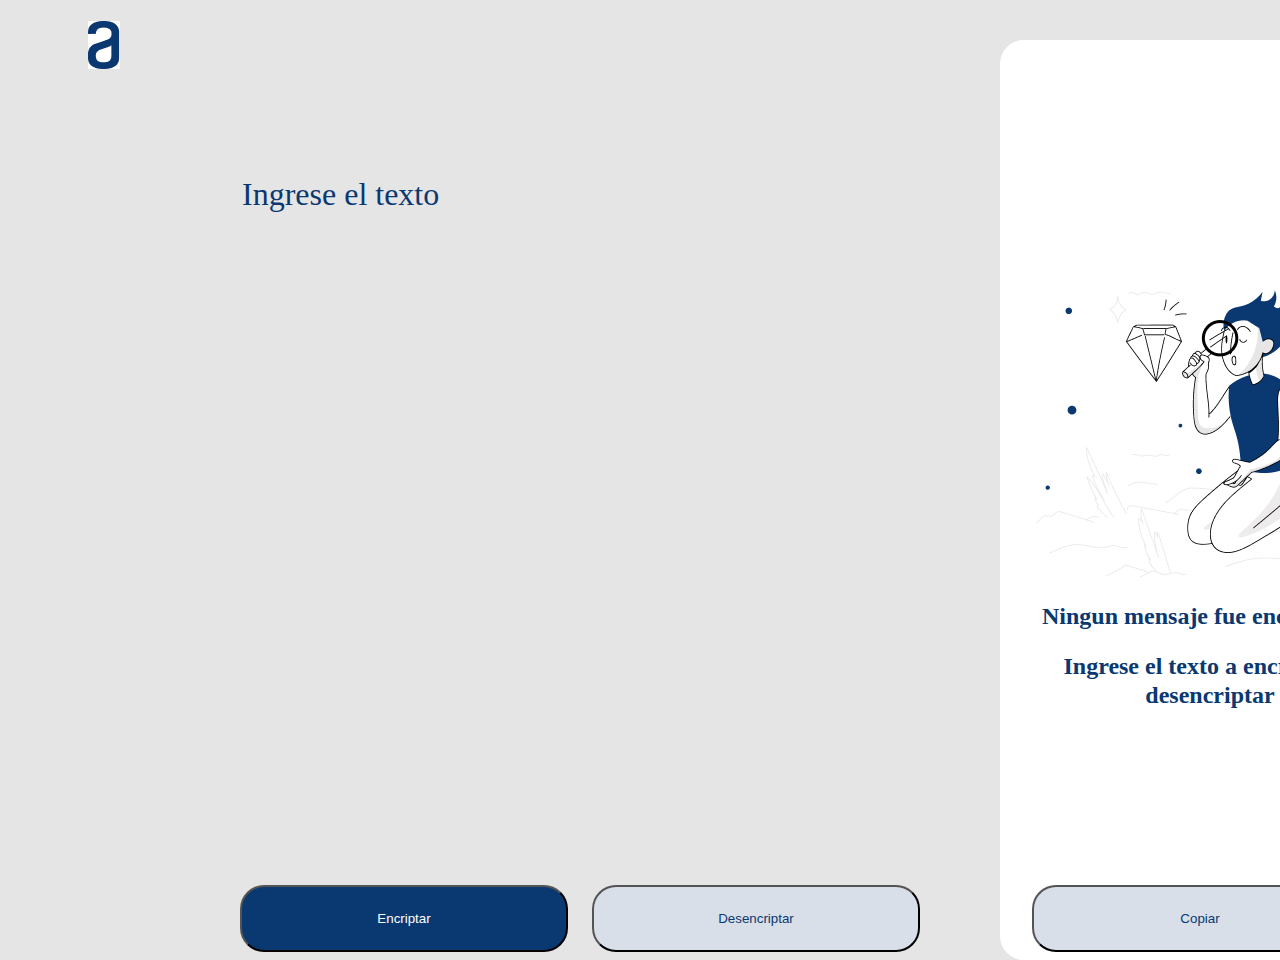
==== index.html @ c43061d6 "Miguel" ====
<!DOCTYPE html>
<html lang="es">
<head>
    <meta charset="UTF-8">
    <meta http-equiv="X-UA-Compatible" content="IE=edge">
    <meta name="viewport" content="width=device-width, initial-scale=1.0">
    <title>Encriptador de texto</title>
    <link rel="stylesheet" href="main.css">
</head>
<body>
    <div>
        <img class="vector"  src="Img/Vector.jpg">
        </div>
     <div class="rectangulo"></div> 
        <img class="muneco" id="muneco" src="Img/Muñeco.jpg" >   
        <textarea id="mensajenoencotrado" placeholder="Ningun mensaje fue encontrado" cols="30" rows="10"></textarea>       
        <textarea id="ingresetexto" placeholder="Ingrese el texto a encriptar o desencriptar" cols="30" rows="10"></textarea>
     <div>
        <textarea id="entradatexto" placeholder="Ingrese el texto" cols="30" rows="10"></textarea>
        <textarea id="salidatexto" cols="30" rows="10"></textarea>
        <button id="copiar">Copiar</button>
        <div class="btn">
           <button  id="encriptador">Encriptar</button>
           <button  id="desencriptador">Desencriptar</button>
        </div>        
    </div>        
    <script type="text/javascript" src="main.js"></script>
</body>
</html>
---- main.css ----
body{
    background-color: #E5E5E5;
}


.vector{
    background-color: #E5E5E5;
    padding-top: 1%;
    padding-left: 80px;    
}

.rectangulo{
    background-color: white;
    position: absolute;
    width: 400px;
    height: 920px;
    left: 1000px;
    top: 40px;
    border-radius: 24px;
}

.muneco{
    position: absolute;
    padding-top: 200px;
    padding-left: 1028px;
}

#mensajenoencotrado{
    position: absolute;
    top: 600px;
    left: 1040px;
    width: 336px;
    height: 58px;
    font-family: "inter";
    font-style: normal;
    font-weight: 700;
    font-size: 24px;
    line-height: 120%;
    flex: none;
    order: 0;
    align-self: stretch;
    flex-grow: 0;
    border: 0;
    background: none;
    outline: none;
    resize: none;
}

#ingresetexto{
    color: black;
    position: absolute;
    top: 650px;
    left: 1040px;
    width: 336px;
    height: 58px;
    font-family: "inter";
    font-style: normal;
    text-align: center;
    font-weight: 700;
    font-size: 24px;
    line-height: 120%;
    flex: none;
    order: 0;
    align-self: stretch;
    flex-grow: 0;
    border: 0;
    background: none;
    outline: none;
    resize: none;
}

#entradatexto{
    color: #0a3871;
    position: absolute;    
    width: 680px;
    height: 288px;
    top: 168px;
    left: 240px;
    font-family: "inter";
    font-style: normal;
    font-weight: 400;
    font-size: 32px;
    line-height: 150%;
    flex: none;
    order: 0;
    align-self: stretch;
    flex-grow: 0;
    border: 0;
    background: none;
    outline: none;
    resize: none;
}

::placeholder{
    color: #0a3871;
}

#salidatexto{
    color: #495057;
    position: absolute;
    width: 336px;
    height: 781px;
    left: 1032px;
    top: 72px;
    font-family: "inter";
    font-style: normal;
    font-weight: 400;
    font-size: 24px;
    line-height: 150%;
    border: 0;
    background: none;
    outline: none;
    resize: none;
}

#copiar{
    position: absolute;
    width: 336px;
    height: 67px;
    left: 1032px;
    top: 885px; 
    background-color: #d8dfe8;
    color: #0a3871;
    padding: 24px;
    gap: 8px;
    border-radius: 24px;  
}

.btn{
    display: flex;
    flex-direction: row;
    align-items: flex-start;
    padding: 0px;
    gap: 24px;
    position: absolute;
    width: 680px;
    height: 67px;
    left: 240px;
    top: 885px;

}

#encriptador{
    background-color: #0a3871;
    color: white;
    width: 328px;
    height: 67px;
    top: 24px;
    left: 8px;
    border-radius: 24px;
}

#desencriptador{
    background-color: #d8dfe8;
    color: #0a3871;
    width: 328px;
    height: 67px;
    left: 357px;
    padding: 24px;
    gap: 8px;
    border-radius: 24px;
}
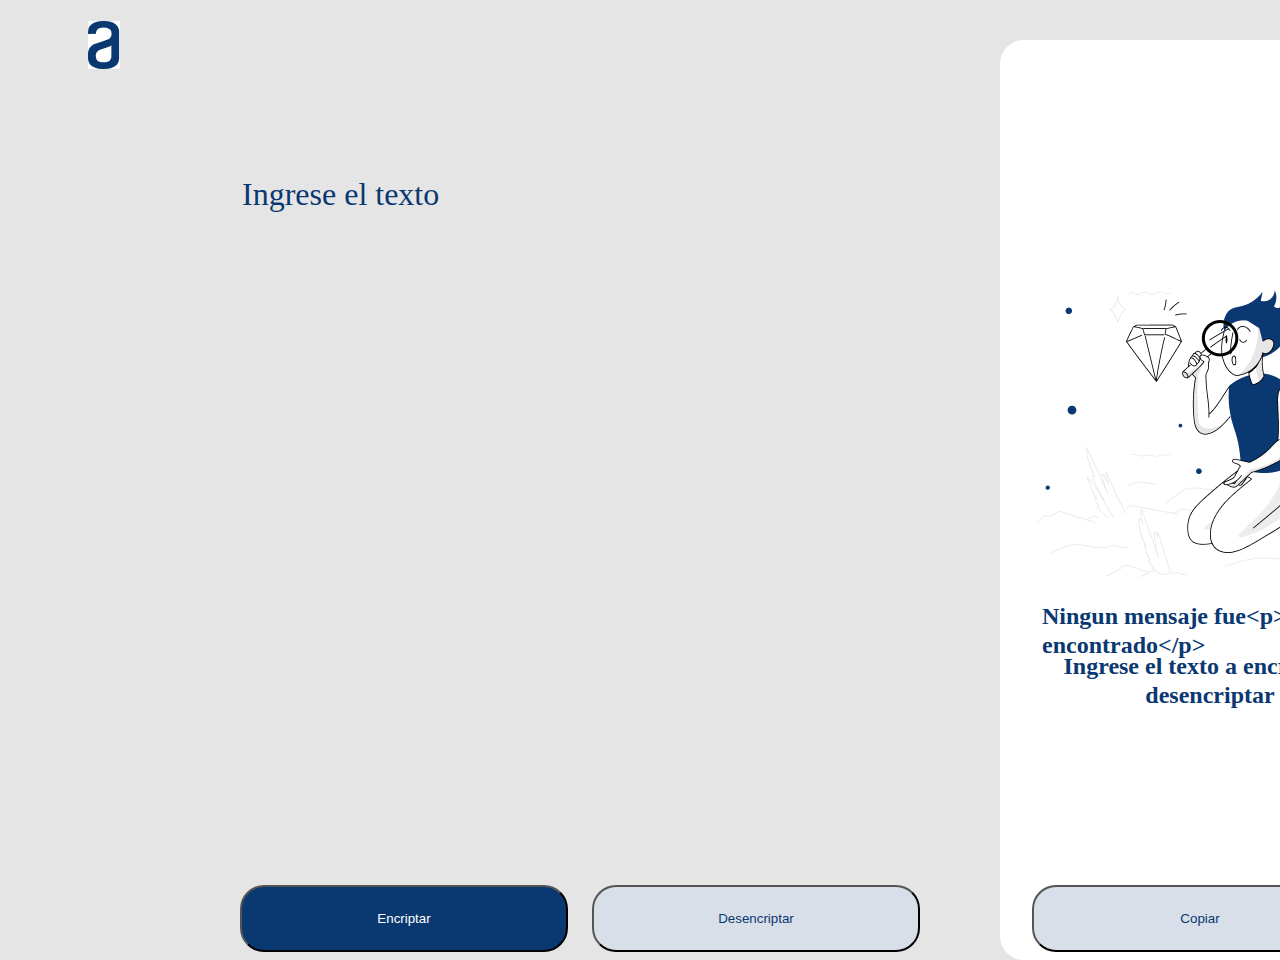
==== commit e92fa36b: "Update index.html" ====
--- a/index.html
+++ b/index.html
@@ -13,7 +13,7 @@
         </div>
      <div class="rectangulo"></div> 
         <img class="muneco" id="muneco" src="Img/Muñeco.jpg" >   
-        <textarea id="mensajenoencotrado" placeholder="Ningun mensaje fue encontrado" cols="30" rows="10"></textarea>       
+    <textarea id="mensajenoencotrado" placeholder="Ningun mensaje fue<p> encontrado</p>" cols="30" rows="10"></textarea>       
         <textarea id="ingresetexto" placeholder="Ingrese el texto a encriptar o desencriptar" cols="30" rows="10"></textarea>
      <div>
         <textarea id="entradatexto" placeholder="Ingrese el texto" cols="30" rows="10"></textarea>
@@ -26,4 +26,4 @@
     </div>        
     <script type="text/javascript" src="main.js"></script>
 </body>
-</html>+</html>
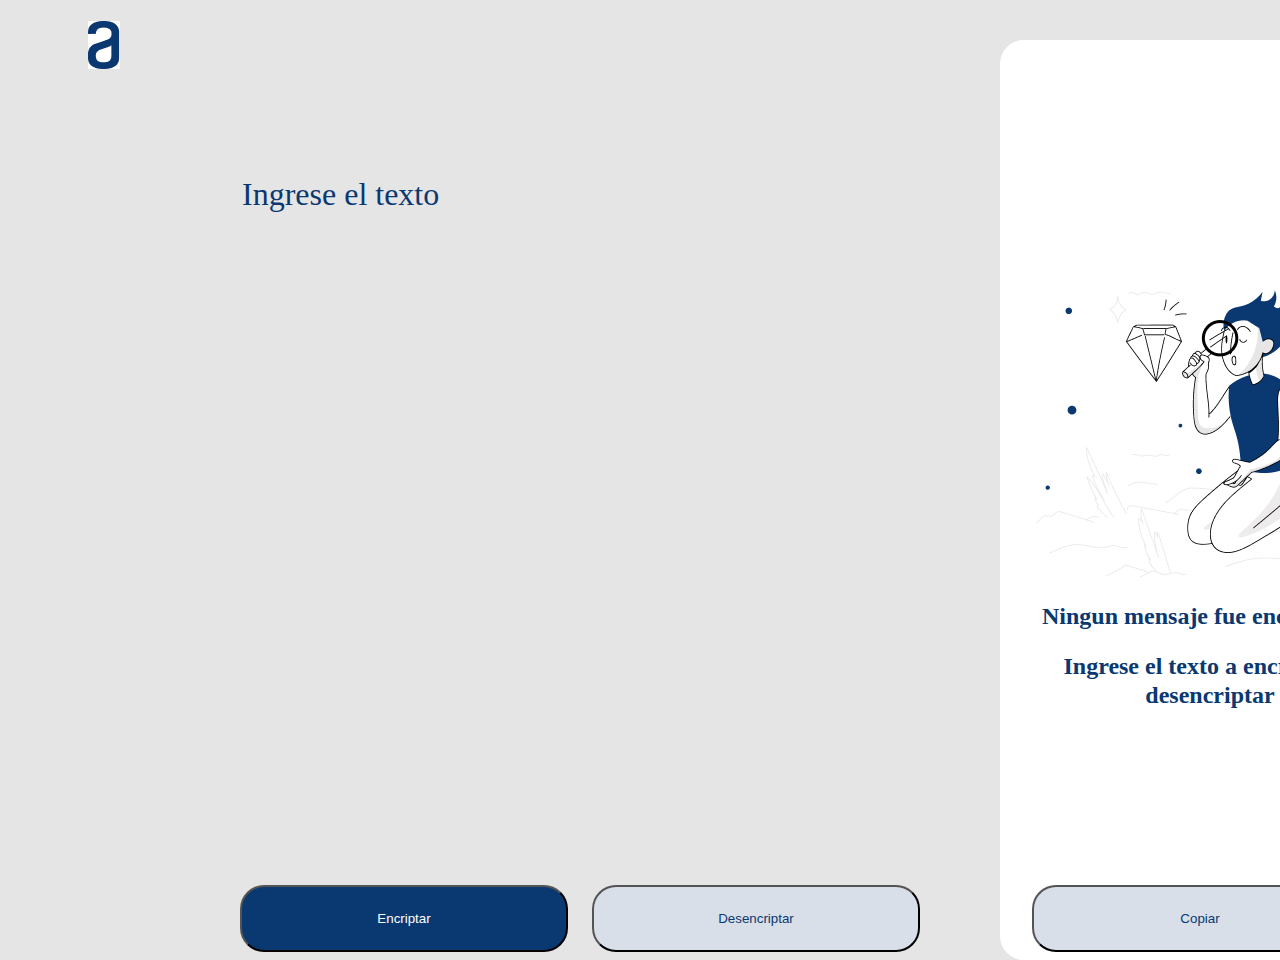
==== commit 2869081e: "Update index.html" ====
--- a/index.html
+++ b/index.html
@@ -13,7 +13,7 @@
         </div>
      <div class="rectangulo"></div> 
         <img class="muneco" id="muneco" src="Img/Muñeco.jpg" >   
-    <textarea id="mensajenoencotrado" placeholder="Ningun mensaje fue<p> encontrado</p>" cols="30" rows="10"></textarea>       
+    <textarea id="mensajenoencotrado" placeholder="Ningun mensaje fue encontrado" cols="30" rows="10"></textarea>       
         <textarea id="ingresetexto" placeholder="Ingrese el texto a encriptar o desencriptar" cols="30" rows="10"></textarea>
      <div>
         <textarea id="entradatexto" placeholder="Ingrese el texto" cols="30" rows="10"></textarea>
